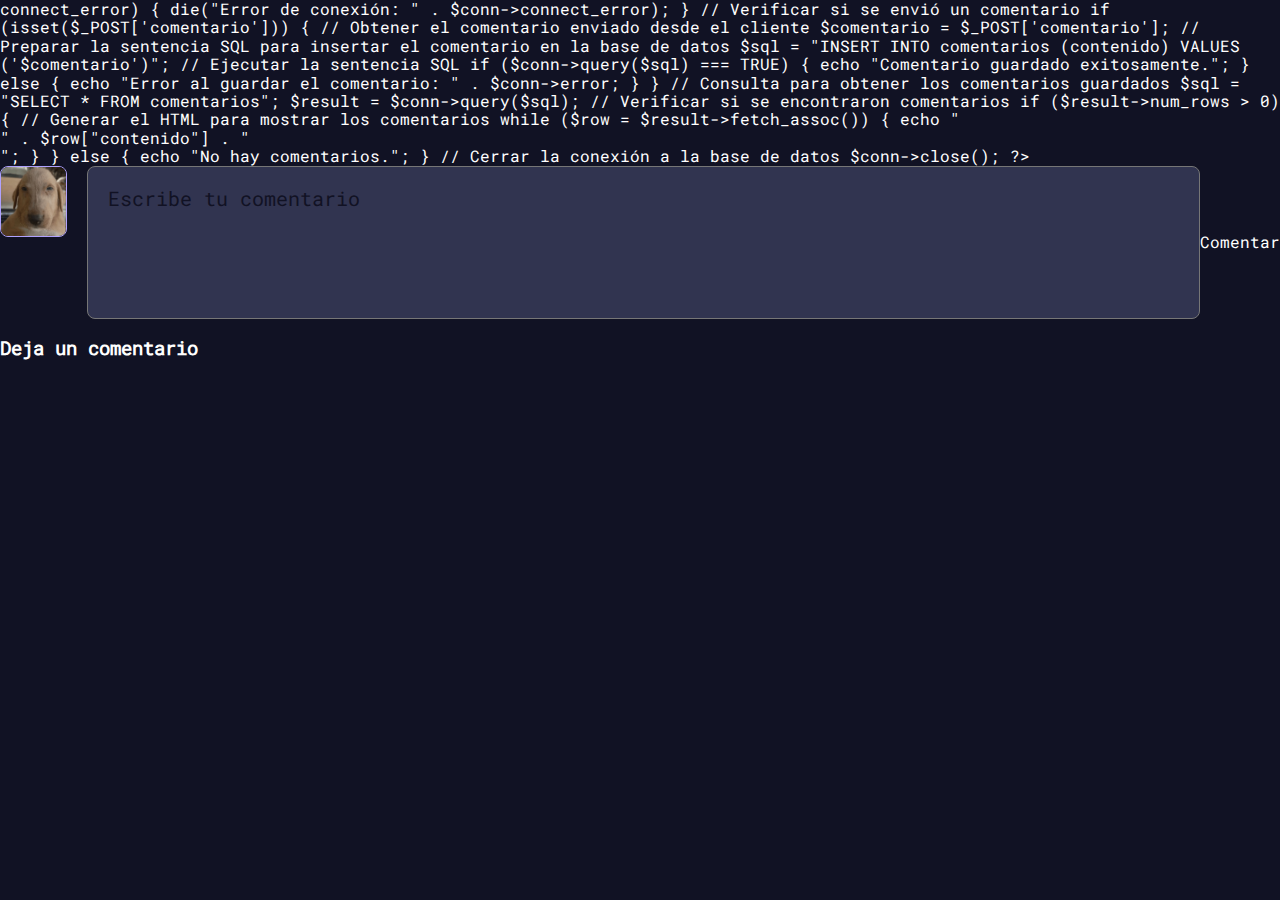
==== App/comentarios.html @ dea06520 "Yea" ====
<!DOCTYPE html>
<html>
<head>
    <title>Comentarios</title>
    <link rel="stylesheet" href="css/style.css">
</head>
<body>
    <div id="comentarios">
        <!-- Aquí se mostrarán los comentarios -->
    </div>
    <div class= "comentar" id="formulario-comentario">
        <img class="options__user hideElement" src="assets/icons/user-box.svg">
            
        <div class="profilepic">
            <img src="assets/images/perroperfil.png" alt="profilepic">
        </div>
        <textarea id="texto-comentario" cols="100" rows="10" placeholder="Escribe tu comentario" class="comentario__caja"></textarea>
        <button id="boton-publicar" onclick="publicarComentario()">Comentar</button>
    </div>
    <h3>Deja un comentario</h3>
    <script src="comentarios.js"></script>
</body>
</html>
---- App/css/style.css ----
.imagenes {
    width: 100%;
    height: 100%;
}

.flechasSlider {
    z-index: 500;
    width: 99.5% !important;
    opacity: 0.5;
}

.sliderContainer {
    position: relative;
}

.testbox {
    margin-left: 100px;
}

/* NUEVO */
.eliminar_post {
    height: 150px !important;
}

.eliminar_botones {
    display: flex;
    position: relative;
    top: -50px;
}

.eliminar_botones button {
    width: 200px !important;
}

.comentario_opt {
    display: flex;
    flex-direction: column;
    border-radius: 10px;
    padding: 0 10px;
    background: var(--gris-op);
    top: 50px;
    left: 50px;
}

.options__desplegable-llave {
    position: absolute;
    display: flex;
    flex-direction: column;
    border-radius: 10px;
    padding: 0 10px;
    background: var(--gris-op);
    top: 92px;
    left: 1149px;
    z-index: 1000;
}

.detalles_opt {
    position: absolute;
    right: 40px;
    cursor: pointer;
}

.options__desplegable a:not(:last-child),
.options__desplegable-llave a:not(:last-child) {
    border-bottom: 2px solid var(--morado-6);
}

.options__desplegable {
    position: absolute;
    display: flex;
    flex-direction: column;
    border-radius: 10px;
    padding: 0 10px;
    background: var(--gris-op);
    top: 92px;
    left: 15px;
    z-index: 1000;
}

.options__desplegable a,
.options__desplegable-llave a {
    cursor: pointer;
    padding: 10px 0;
    z-index: 1000;
}

.options__desplegable a:hover,
.options__desplegable-llave a:hover {
    color: var(--morado-8);
}

.drop {
    animation: drop 0.5s ease forwards;
}

.movLR {
    animation: opacidad 0.4s ease forwards;
}

@keyframes opacidad {
    0% {
        opacity: 0;
    }

    50% {
        transform: translateX(-20px);
    }

    100% {
        transform: translateX(0px);
    }
}

@keyframes drop {
    0% {
        opacity: 0;
    }

    70% {
        transform: translateY(-10px);
    }

    100% {
        transform: translateY(0px);
        opacity: 1;
    }
}

/* DILAN */
@font-face {
    font-family: RobotoMono-Bold;
    src: url(../assets/fonts/RobotoMono-Bold.ttf);
}

@font-face {
    font-family: RobotoMono-Light;
    src: url(../assets/fonts/RobotoMono-Light.ttf);
}

@font-face {
    font-family: RobotoMono-Medium;
    src: url(../assets/fonts/RobotoMono-Medium.ttf);
}

@font-face {
    font-family: RobotoMono-Regular;
    src: url(../assets/fonts/RobotoMono-Regular.ttf);
}

@font-face {
    font-family: RobotoMono-Thin;
    src: url(../assets/fonts/RobotoMono-Thin.ttf);
}

:root {
    --morado-1: #181B35;
    --morado-2: #242641;
    --morado-3: #8F7DFA;
    --morado-4: #313450;
    --morado-5: #7E75B0;
    --morado-6: #484C72;
    --morado-7: #111224;
    --morado-8: #afa1fe;
    --blanco-1: #FFFFFF;
    --morado-bg: #111224;
    --gris-op: #7377A0;

    --border-8: 8px;

    --lost-blue: rgba(0, 119, 255, 0.64);
    --ancient-purple: rgba(104, 78, 255, 0.64);
    --found-pink: rgba(219, 0, 255, 0.64);
    --gathered-aqua: rgba(0, 240, 255, 0.64);
}

a {
    text-decoration: none;
}

/* Clases de tarjeta */
.tarjeta {
    position: relative;
    width: 88%;
    height: 495px;
    background: var(--morado-1);
    border-radius: 8px;
    padding: 26px;
    padding-top: 36px;
}

.tarjeta__image {
    margin: 0 auto;
    width: 95%;
    height: 65%;
    background: var(--morado-2);
    border-radius: 8px;
    overflow: hidden;
}

.tarjeta__image img {
    width: 100%;
}

.tarjeta__detalles {
    margin: 0 auto;
    width: 95%;
    height: 30%;
}

.tarjeta__detalles span {
    display: flex;
    justify-content: space-between;
    align-items: center;
}

.tarjeta__nombre {
    color: var(--blanco-1);
    font-family: RobotoMono-Light;
    font-size: 32px;
    margin: 10px 0;
}

.tarjeta__fecha {
    color: var(--blanco-1);
    margin-top: 15px;
    font-family: RobotoMono-Light;
    font-size: 24px;
}

.boton {
    background: var(--morado-3);
    border-radius: var(--border-8);
}

.boton__tarjeta {
    height: 44px;
    color: var(--blanco-1);
    padding: 0 20px;
}

.boton__tarjeta a {
    font-family: RobotoMono-Light;
    font-size: 18px;
}

.etiquetaCAT {
    background: var(--morado-2);
    color: var(--blanco-1);
    padding: 5px 10px;
    border-radius: 8px;
    font-family: RobotoMono-Regular;
    font-size: 16px;
}

.etiquetaEST {
    display: flex;
    justify-content: center;
    align-items: center;
    text-align: center;
    height: 48px;
    width: 120px;
    border-radius: var(--border-8);
    margin-left: 8px;
}

.etiquetaEST span {
    color: var(--blanco-1);
    font-family: RobotoMono-Regular;
    font-size: 16px;
}

.etiquetaEST--lost {
    background: var(--lost-blue);
}

.etiquetaEST--ancient {
    background: var(--ancient-purple);
}

.etiquetaEST--found {
    background: var(--found-pink);
    /* display: none; */
}

.etiquetaEST--gathered {
    background: var(--gathered-aqua);
}

.tarjeta__etiquetas {
    position: absolute;
    display: flex;
    justify-content: flex-end;
    top: 20px;
    width: 83%;
    left: 9%;
    height: 48px;
}

/* Fin clases tarjeta */

/* Clases para el menu, la barra de busqueda y footer*/

body {
    display: flex;
    flex-direction: column;
    background: var(--morado-bg);
    min-height: 100vh;
}

.container {
    position: relative;
    width: 1450px;
    margin: 0 auto;
    display: grid;
    grid-template-columns: 145px 1fr;
    grid-template-rows: 180px 1fr;
}

.header {
    position: relative;
    display: flex;
    align-items: center;
    grid-column-start: 1;
    grid-column-end: 5;
    height: 100%;
}

.options__logeduser {
    display: flex;
    align-items: center;
    /* display: none; */
}

.boton__tarjeta--login {
    background: var(--morado-bg);
    border: 2px solid var(--morado-8);
}

.boton__tarjeta--login:hover {
    border: 2px solid var(--morado-3);
    font-family: RobotoMono-Regular;
}

.logo {
    margin-right: 61px;
}

.search__container {
    width: 70%;
}

.search__container>form>input {
    color: var(--blanco-1);
    font-size: 25px;
    width: 60%;
    height: 71px;
    padding: 12px;
    padding: 0 32px;
    background: var(--morado-2);
    border-width: 0px;
    border-radius: var(--border-8);
}

.search__container form {
    position: relative;
}

.search__form {
    position: relative;
    display: flex;
    align-items: center;
}

.button__search {
    position: absolute;
    left: 615px;
}

.header__options {
    position: absolute;
    right: 0;
}

.header__options i {
    cursor: pointer;
    margin-left: 40px;
}

.options__tuerca:hover {
    filter: invert(71%) sepia(62%) saturate(2371%) hue-rotate(203deg) brightness(101%) contrast(99%);
}

.options__upload:hover {
    filter: invert(71%) sepia(62%) saturate(2371%) hue-rotate(203deg) brightness(101%) contrast(99%);
}

.menu {
    grid-column-start: 1;
    grid-column-end: 2;
    display: flex;
    flex-direction: column;
    justify-content: space-between;
    height: 305px;
    margin-top: 84px;
}

.main {
    overflow: hidden;
    grid-column-start: 2;
    grid-column-end: 5;
}

.main__gallery {
    display: grid;
    grid-template-columns: repeat(3, 1fr);
    grid-gap: 19px 19px;
}

footer {
    position: relative;
    width: 100%;
    height: 192px;
    background: var(--morado-1);
}

.icon__home img {
    content: url(../assets/icons/home.svg);
}

.icon__home:hover img {
    content: url(../assets/icons/home-active.svg);
}

.icon__home-active {
    content: url(../assets/icons/home-active.svg);
}

.icon__lost img {
    content: url(../assets/icons/lost.svg);
}

.icon__lost:hover img {
    content: url(../assets/icons/lost-active.svg);
}

.icon__lost-active {
    content: url(../assets/icons/lost-active.svg);
}

.icon__found img {
    content: url(../assets/icons/found.svg);
}

.icon__found:hover img {
    content: url(../assets/icons/found-active.svg);
}

.icon__found-active {
    content: url(../assets/icons/found-active.svg);
}

.footer {
    display: flex;
    justify-content: center;
    align-items: center;
    margin-top: 80px;
}

.footer__contenido {
    display: flex;
    justify-content: space-between;
    width: 90%;
}

.footer__contenido span a {
    margin-left: 50px;
    line-height: 50px;
}

/*Hero*/

.hero {
    position: relative;
    min-height: 86vh;
}

.hero__titulo {
    margin-top: 0;
    width: 75%;
    font-family: RobotoMono-Bold;
    font-size: 90px;
}

.hero__imagen {
    position: absolute;
    right: 0;
    top: 25%;
}

.boton__hero {
    height: 85px;
    color: black;
    padding: 0 22px;
    font-family: RobotoMono-Medium;
    font-size: 20px;
}

/*Reciente Gallery*/

.RecienteGallery__titulo {
    font-family: RobotoMono-Regular;
    font-size: 36px;
    color: white;
}

.tarjetaSlider {
    position: relative;
    display: flex;
    flex-direction: row;
    justify-content: space-between;
    width: 135%;
    height: 558px;
    margin-bottom: 60px;
    transition: margin 2s;
    /* margin-left: -190px; */
    /*Se va usar para despalzar tarjetas*/
}

.slider-wh {
    width: 370px;
    margin-right: 19px;
}

/*lost objects*/

.gallery__top {
    grid-column-start: 1;
    grid-column-end: 4;
}

.gallery__titulo {
    font-family: RobotoMono-Regular;
    font-size: 32px;
}

.boton__filtro img {
    position: relative;
    margin-right: 10px;
    top: 3px;
}

.boton__filtro span {
    font-family: RobotoMono-Regular;
    font-size: 25px;
}

.modal {
    position: absolute;
    display: flex;
    align-items: center;
    z-index: 10000;
    width: 100%;
    top: 0;
    bottom: 0;
    background-color: rgba(0, 0, 0, 0.492);

}

.profilepic {
    width: 69px;
    height: 69px;
    border: 1px solid var(--morado-8);
    background: var(--morado-5);
    border-radius: 8px;
    overflow: hidden;
}

.profilepic img {
    width: 100%;
    height: 100%;
}

/* html, body {margin: 0; height: 100%; overflow: hidden}  */

.bloquear {
    margin: 0;
    height: 100vh;
    overflow: hidden;
}

/*Media queries*/
@media screen and (max-width: 1400px) {
    .container {
        width: 1200px;
    }

    .tarjeta {
        padding: 20px;
        padding-top: 34px;
    }

    .boton__tarjeta {
        padding: 0 10px;
    }

    .button__search {
        left: 514px;

    }

    .menu {
        margin-top: 50px;
    }

    .hero__titulo {
        font-size: 75px;
    }

    .hero__imagen {
        width: 480px;
    }

    .options__desplegable-llave {
        left: 900px;
    }
}

/* ELIAS */

.registration-form {
    position: relative;
    max-width: 1000px;
    margin: 0 auto;
    width: 500px;
    height: 590px;
    padding: 30px;
    background-color: #414268;
    border-radius: 8px;
}

.register-titulo {
    text-align: center;
    font-size: 32px;
    color: #fff;
    margin-top: 0;
    margin-bottom: 30px;
}

.form-group {
    margin-bottom: 15px;
}

.registration-form input[type="text"],
.registration-form input[type="email"],
.registration-form input[type="tel"],
.registration-form input[type="password"],
.registration-form select[type="major"] {
    display: block;
    width: 80%;
    padding: 5px;
    margin: 0 auto;
    border: none;
    background-color: #242541;
    border-radius: 8px;
    box-sizing: border-box;
    border: solid #5b5881;
    color: white;
    margin-top: 20px;
}

.password-group {
    position: relative;
}

.password-toggle {
    position: absolute;
    top: 50%;
    left: 300px;
    transform: translateY(-50%);
    width: 20px;
    height: 20px;
    background-image: url('../assets/icons/ojo.svg');
    background-repeat: no-repeat;
    background-size: contain;
    cursor: pointer;
}

.password-toggle.hide-password {
    background-image: url('../assets/icons/ojo.svg');
}

button.submit-button {
    display: block;
    margin: 0 auto;
    width: 36%;
    padding: 20px;
    border: none;
    border-radius: 8px;
    background-color: #917cfa;
    color: white;
    font-size: 16px;
    cursor: pointer;
}

button.submit-button:hover {
    background-color: #8B008B;
    color: #fff;
}

/*Fin css registro*/
.login-form {
    position: relative;
    max-width: 1000px;
    margin: 0 auto;
    width: 500px;
    height: 370px;
    padding: 30px;
    background-color: #414268;
    border-radius: 8px;
}

.login-titulo {
    text-align: center;
    font-size: 32px;
    color: #fff;
    margin-top: 10px;
    font-family: RobotoMono-Bold;
}

.form-group {
    margin-bottom: 15px;
}

.login-form input[type="email"],
.login-form input[type="password"],
.login-form input[type="text"],
.login-form select[type="major"] {
    display: block;
    width: 80%;
    padding: 5px;
    margin: 0 auto;
    border: none;
    background-color: #242541;
    border-radius: 8px;
    box-sizing: border-box;
    border: solid #5b5881;
    color: white;
    margin-top: 20px;
}

.password-group {
    position: relative;
}

.password-toggle {
    position: absolute;
    top: 50%;
    left: 415px;
    transform: translateY(-50%);
    width: 20px;
    height: 20px;
    background-image: url('../assets/icons/ojo.svg');
    background-repeat: no-repeat;
    background-size: contain;
    cursor: pointer;
}

.password-toggle.hide-password {
    background-image: url('https://img.icons8.com/ios/50/000000/invisible--v1.png');
}

button.login-button {
    display: block;
    margin: 0 auto;
    width: 65%;
    padding: 20px;
    border: none;
    border-radius: 8px;
    background-color: #917cfa;
    color: white;
    font-size: 16px;
    cursor: pointer;
    margin-top: 70px;
}

button.login-button:hover {
    background-color: #8B008B;
    color: #fff;
}

#h1 {
    float: right;
    margin-right: 60px;
}

.crear_cuenta {
    display: block;
    text-align: center;
    color: var(--morado-3);
    margin-bottom: 30px;
    margin: 20px auto;
}

.field-container {
    margin-top: 60px;
}

/*Fin css entrar*/
.rectangulo1 {
    position: relative;
    width: calc(70% - 80px);
    height: calc(777px - 80px);
    background: #181B35;
    border-radius: 8px;
    margin-right: 20px;
    padding: 40px;
}

.rectangulo2 {
    width: 100%;
    height: 100%;
    background: #242641;
    border-radius: 8px;
    overflow: hidden;
}

.titulo {
    display: block;
    top: 30px;
    color: white;
    width: 100px;
    left: 50px;
    font-size: 28px;
    font-weight: 700;
    line-height: 41px;
    margin-top: 0;
}

.rectangulo3 {
    display: block;
    width: calc(30% - 100px);
    min-height: calc(677px - 80px);
    padding: 40px;
    background: #181B35;
    border-radius: 8px;
}

.diaencontrado {
    display: block;

    width: 100%;
    height: 55px;
    left: 50px;
    top: 115px;
    color: rgba(255, 255, 255, 0.6);
    font-size: 16px;
    line-height: 21px;
}

.DetalleObjeto {
    position: relative;
    display: flex;
    width: 100%;
}

.DetalleObjeto p {
    margin: 0;
}

.desc {
    display: block;
    top: 177px;
    left: 50px;
    color: white;
    font-size: 16px;
    line-height: 21px;
}

.desc2 {
    display: block;
    height: 85px;
    top: 204px;
    left: 50px;
    text-align: justify;
    width: 100%;
    color: white;
    font-size: 12.5px;
    line-height: 17px;
}

.cat {
    display: block;

    top: 310px;
    left: 50px;
    color: white;
}

.cate {
    display: block;
    margin: 15px 0;
    top: 345px;
    color: white;
    width: 105px;
    height: 32px;
    text-align: center;
    line-height: 32px;
    left: 50px;
    background: #242641;
    border-radius: 8px;
    font-size: 12px;
}

.ub {
    display: block;

    top: 420px;
    width: 150px;
    left: 50px;
    color: white;
}

.edificio {
    display: block;
    margin: 15px 0;
    color: white;
    width: 105px;
    height: 32px;
    text-align: center;
    line-height: 32px;
    left: 50px;
    background: #242641;
    border-radius: 8px;
    font-size: 12px;
}

.encontro {
    display: block;
    color: white;
    font-size: 16px;
    margin-top: 15px;
}

.alumno {
    display: block;

    top: 540px;
    left: 50px;
    font-size: 19px;
    line-height: 25px;
    color: white;
}

.carrera {
    display: block;

    top: 570px;
    left: 50px;
    font-size: 16px;
    line-height: 21px;
    color: rgba(255, 255, 255, 0.74);
}

.tel {
    display: block;

    top: 595px;
    left: 50px;
    font-size: 16px;
    line-height: 21px;
    color: white;
    color: rgba(255, 255, 255, 0.74);
}

.pre {
    text-align: center;
    color: #8F7DFA;
    margin-bottom: 8px !important;
}

.rectangulo4 {
    display: flex;
    justify-content: center;
    align-items: center;
    position: relative;
    width: 100%;
    height: 77px;
    color: white;
    background: #8F7DFA;
    border-radius: 8px;
    font-size: 19px;
    line-height: 77px;
}

.rectangulo4:hover {
    background: var(--morado-8);
}

.imag {
    width: 100%;
    margin: 0 20px;
}

.circle {
    display: flex;
    align-items: center;
    left: 0%;
    top: 40%;
    height: 100px;
    width: 100px;
    background-color: #484C72;
    border-radius: 100%;
    cursor: pointer;
}

.flechasImagen {
    position: absolute;
    top: 44%;
    width: 91%;
    display: flex;
    justify-content: space-between;
}

.fright {
    margin-left: 32px;
}

.fleft {

    left: 5%;
    top: 18%;
    bottom: 9.11%;
}

.fright {

    left: 30%;
    top: 18%;
    bottom: 9.11%;
}

.rectangulo6 {
    display: block;
    position: absolute;
    width: 126px;
    height: 48px;
    left: 81.7%;
    top: 22px;
    background: rgba(0, 117, 255, 0.32);
    border-radius: 8px;
    text-align: center;
    line-height: 48px;
}

.seccionBtn {
    display: flex;
    flex-direction: column;
    justify-content: center;
    margin-top: 40px;
}

.seccionBtn span {
    margin: 0;
}

/* KEZA */

.crearpub__form {
    position: relative;
    width: 590.4px;
    height: 561.6px;
    background: #313450;
    border-radius: 8px;
    margin: 0 auto;
}

.titulo-ventana {
    position: absolute;
    width: 337.2px;
    height: 43.8px;
    left: 125.6px;
    top: 10px;
    font-style: normal;
    font-weight: 420;
    font-size: 28px;
    line-height: 43.8px;

    color: #FFFFFF;
}

input[type="file"] {
    display: block;
}

.tituloO:focus,
.descripcion:focus {
    outline: none;
}

.fileimage {
    box-sizing: border-box;

    position: absolute;
    width: 408.6px;
    height: 131.4px;
    left: 92.6px;
    top: 89px;

    background: #242641;
    border: 2px solid #7E75B0;
    border-radius: 8px;
    background-image: url(../assets/icons/images.svg);
    background-repeat: no-repeat;
    background-position: center center;
}

.fileimage:hover {
    cursor: pointer;
    filter: brightness(1.2) saturate(1.2);
    transition: all .5s;
}

.tituloO {
    box-sizing: border-box;

    position: absolute;
    width: 290.6px;
    height: 32.4px;
    left: 92.6px;
    top: 242.6px;

    background: #242641;
    color: #484C72;
    border: 2px solid #7E75B0;
    border-radius: 8px;
}

.fecha {
    box-sizing: border-box;

    position: absolute;
    width: 100px;
    height: 32.5px;
    left: 403.4px;
    top: 242.4px;

    font-size: 12px;
    color: #484C72;
    background: #242641;
    border: 2px solid #7E75B0;
    border-radius: 8px;
}

.perdido {
    box-sizing: border-box;

    position: absolute;
    width: 22.8px;
    height: 22.8px;
    left: 92.6px;
    top: 297.8px;

    background: #8F7DFA;
    border: 2px solid #7E75B0;
}

.labperdido {
    position: absolute;
    width: 85.8px;
    height: 27px;
    left: 125.6px;
    top: 295.4px;

    font-style: normal;
    font-weight: 240;
    font-size: 20.4px;
    line-height: 27px;

    color: #FFFFFF;
}

.encontrado {
    box-sizing: border-box;

    position: absolute;
    width: 22.8px;
    height: 22.8px;
    left: 314.2px;
    top: 297.8px;

    background: #8F7DFA;
    border: 2px solid #7E75B0;
}

.labencontrado {
    position: absolute;
    width: 123px;
    height: 24px;
    left: 347.2px;
    top: 295.4px;

    font-style: normal;
    font-weight: 240;
    font-size: 20.4px;
    line-height: 27px;

    color: #FFFFFF;
}

input[type="radio"] {
    cursor: pointer;
    border: 2px solid #242641;
}

input[type="radio"]:active {
    background-color: #242641;
}

.descripcion {
    box-sizing: border-box;
    resize: none;
    position: absolute;
    width: 408.6px;
    height: 73.2px;
    left: 92.6px;
    top: 348.8px;

    text-align: left;
    vertical-align: top;

    background: #242641;
    color: #484C72;
    border: 2px solid #7E75B0;
    border-radius: 8px;
}

.categoria {
    box-sizing: border-box;

    position: absolute;
    width: 189.6px;
    height: 32.4px;
    left: 92.6px;
    top: 432.2px;

    background: #242641;
    color: #484C72;
    border: 2px solid #7E75B0;
    border-radius: 8px;
}

.ubicacion {
    box-sizing: border-box;

    position: absolute;
    width: 189.6px;
    height: 32.4px;
    left: 311.6px;
    top: 432.2px;

    background: #242641;
    color: #484C72;
    border: 2px solid #7E75B0;
    border-radius: 8px;
}

.publicar {
    position: absolute;
    width: 240.6px;
    height: 46.2px;
    left: 173.6px;
    top: 485.6px;

    background: #8F7DFA;
    border-radius: 8px;
}

.cerrar {
    position: absolute;
    width: 0px;
    height: 0px;
    right: 70px;
    top: 5px;
}

.cerrar:hover {
    opacity: 0.8;
}

/* JESUS */

/*Incio del filtro*/

/*.Elec input:checked{
    background-color: cyan;
}*/

* {
    font-family: RobotoMono-Regular;
    color: white;
}


.cuerpo {
    display: grid;
    background: var(--morado-4);
    border-radius: var(--border-8);
    grid-template-areas:
        "Clasificación  Ubicación_1  Ubicación_2  Ubicación_3  Ubicación_4  Ubicación_5  Ubicación_6  Ubicación_7";
    min-height: 160px;
    margin-top: 19px;
    transition: 1s;
    /* display: none; */
}

/*.cuerpo_u{
    display: grid;
    background: #313450;
    border-radius: var(--border-8);
    grid-template-areas: 
    "Clasificación  Ubicación_1  Ubicación_2  Ubicación_3  Ubicación_4";
}*/

.Clasificación {
    grid-area: Clasificación;
    padding-left: 40px;

}

.Ubicación_1 {
    grid-area: Ubicación_1;
    padding-left: 20px;
}

.Ubicación_2 {
    grid-area: Ubicación_2;
    position: relative;
    padding-top: 5px;
}

.Ubicación_3 {
    grid-area: Ubicación_3;
    position: relative;
    padding-top: 5px;
}

.Ubicación_4 {
    grid-area: Ubicación_4;
    position: relative;
    padding-top: 5px;
}

.Ubicación_5 {
    grid-area: Ubicación_5;
    position: relative;
    padding-top: 5px;
}

.Ubicación_6 {
    grid-area: Ubicación_6;
    position: relative;
    padding-top: 5px;
}

.Ubicación_7 {
    grid-area: Ubicación_7;
    position: relative;
    padding-top: 5px;
}

input[type="checkbox"] {
    appearance: none;
    height: 15px;
    width: 15px;
    background-color: var(--morado-2);
    cursor: pointer;
}

/*input[type="checkbox"]::after{
    background-color: var(--morado-2);
}*/

input[type="checkbox"]:hover {
    background-color: var(--morado-3);
}

input[type="checkbox"]:checked {
    background-color: var(--morado-3);
}

/*Final del filtro*/

/*Es parte de los comentarios*/

.comentario__caja::placeholder {
    color: var(--morado-bg);
    font-family: RobotoMono-Regular;
    font-size: 20px;
}

.comentario__usuario {
    font-family: RobotoMono-Bold;
    src: url(../assets/fonts/RobotoMono-Bold.ttf);
    padding-left: 20px;
    font-size: 20px;
}

.comentario__text {
    font-family: RobotoMono-Light;
    src: url(../assets/fonts/RobotoMono-Light.ttf);
    font-size: 15px;
    padding-left: 20px;
}


.comentar {
    display: flex;
    align-self: center;
    width: 100%;
}

.user_1 {
    display: flex;
    padding-top: 45px;
}

.SeccionComentarios {
    margin-top: 130px;
    width: 100%;
}

.comentario__caja {
    resize: none;
    padding: 20px;
    height: 80px;
    height: 111px;
    width: 89.5%;
    border-radius: var(--border-8);
    background: var(--morado-4);
    color: var(--blanco-);
    margin-left: 20px;
}

.fotocargada {
    background-color: var(--morado-8);
}

/*HideElement*/

.hideElement {
    display: none;

}

/* NORMALIZE */

/*! normalize.css v8.0.1 | MIT License | github.com/necolas/normalize.css */

/* Document
   ========================================================================== */

/**
 * 1. Correct the line height in all browsers.
 * 2. Prevent adjustments of font size after orientation changes in iOS.
 */

html {
    line-height: 1.15;
    /* 1 */
    -webkit-text-size-adjust: 100%;
    /* 2 */
}

/* Sections
     ========================================================================== */

/**
   * Remove the margin in all browsers.
   */

body {
    margin: 0;
}

button,
input[type="submit"],
input[type="reset"] {
    background: none;
    color: inherit;
    border: none;
    padding: 0;
    font: inherit;
    cursor: pointer;
    outline: inherit;
}

/**
   * Render the `main` element consistently in IE.
   */

main {
    display: block;
}

/**
   * Correct the font size and margin on `h1` elements within `section` and
   * `article` contexts in Chrome, Firefox, and Safari.
   */

h1 {
    font-size: 2em;
    margin: 0.67em 0;
}

/* Grouping content
     ========================================================================== */

/**
   * 1. Add the correct box sizing in Firefox.
   * 2. Show the overflow in Edge and IE.
   */

hr {
    box-sizing: content-box;
    /* 1 */
    height: 0;
    /* 1 */
    overflow: visible;
    /* 2 */
}

/**
   * 1. Correct the inheritance and scaling of font size in all browsers.
   * 2. Correct the odd `em` font sizing in all browsers.
   */

pre {
    font-family: monospace, monospace;
    /* 1 */
    font-size: 1em;
    /* 2 */
}

/* Text-level semantics
     ========================================================================== */

/**
   * Remove the gray background on active links in IE 10.
   */

a {
    background-color: transparent;
}

/**
   * 1. Remove the bottom border in Chrome 57-
   * 2. Add the correct text decoration in Chrome, Edge, IE, Opera, and Safari.
   */

abbr[title] {
    border-bottom: none;
    /* 1 */
    text-decoration: underline;
    /* 2 */
    text-decoration: underline dotted;
    /* 2 */
}

/**
   * Add the correct font weight in Chrome, Edge, and Safari.
   */

b,
strong {
    font-weight: bolder;
}

/**
   * 1. Correct the inheritance and scaling of font size in all browsers.
   * 2. Correct the odd `em` font sizing in all browsers.
   */

code,
kbd,
samp {
    font-family: monospace, monospace;
    /* 1 */
    font-size: 1em;
    /* 2 */
}

/**
   * Add the correct font size in all browsers.
   */

small {
    font-size: 80%;
}

/**
   * Prevent `sub` and `sup` elements from affecting the line height in
   * all browsers.
   */

sub,
sup {
    font-size: 75%;
    line-height: 0;
    position: relative;
    vertical-align: baseline;
}

sub {
    bottom: -0.25em;
}

sup {
    top: -0.5em;
}

/* Embedded content
     ========================================================================== */

/**
   * Remove the border on images inside links in IE 10.
   */

img {
    border-style: none;
}

/* Forms
     ========================================================================== */

/**
   * 1. Change the font styles in all browsers.
   * 2. Remove the margin in Firefox and Safari.
   */

button,
input,
optgroup,
select,
textarea {
    font-family: inherit;
    /* 1 */
    font-size: 100%;
    /* 1 */
    line-height: 1.15;
    /* 1 */
    margin: 0;
    /* 2 */
}

/**
   * Show the overflow in IE.
   * 1. Show the overflow in Edge.
   */

button,
input {
    /* 1 */
    overflow: visible;
}

/**
   * Remove the inheritance of text transform in Edge, Firefox, and IE.
   * 1. Remove the inheritance of text transform in Firefox.
   */

button,
select {
    /* 1 */
    text-transform: none;
}

/**
   * Correct the inability to style clickable types in iOS and Safari.
   */

button,
[type="button"],
[type="reset"],
[type="submit"] {
    -webkit-appearance: button;
}

/**
   * Remove the inner border and padding in Firefox.
   */

button::-moz-focus-inner,
[type="button"]::-moz-focus-inner,
[type="reset"]::-moz-focus-inner,
[type="submit"]::-moz-focus-inner {
    border-style: none;
    padding: 0;
}

/**
   * Restore the focus styles unset by the previous rule.
   */

button:-moz-focusring,
[type="button"]:-moz-focusring,
[type="reset"]:-moz-focusring,
[type="submit"]:-moz-focusring {
    outline: 1px dotted ButtonText;
}

/**
   * Correct the padding in Firefox.
   */

fieldset {
    padding: 0.35em 0.75em 0.625em;
}

/**
   * 1. Correct the text wrapping in Edge and IE.
   * 2. Correct the color inheritance from `fieldset` elements in IE.
   * 3. Remove the padding so developers are not caught out when they zero out
   *    `fieldset` elements in all browsers.
   */

legend {
    box-sizing: border-box;
    /* 1 */
    color: inherit;
    /* 2 */
    display: table;
    /* 1 */
    max-width: 100%;
    /* 1 */
    padding: 0;
    /* 3 */
    white-space: normal;
    /* 1 */
}

/**
   * Add the correct vertical alignment in Chrome, Firefox, and Opera.
   */

progress {
    vertical-align: baseline;
}

/**
   * Remove the default vertical scrollbar in IE 10+.
   */

textarea {
    overflow: auto;
}

/**
   * 1. Add the correct box sizing in IE 10.
   * 2. Remove the padding in IE 10.
   */

[type="checkbox"],
[type="radio"] {
    box-sizing: border-box;
    /* 1 */
    padding: 0;
    /* 2 */
}

/**
   * Correct the cursor style of increment and decrement buttons in Chrome.
   */

[type="number"]::-webkit-inner-spin-button,
[type="number"]::-webkit-outer-spin-button {
    height: auto;
}

/**
   * 1. Correct the odd appearance in Chrome and Safari.
   * 2. Correct the outline style in Safari.
   */

[type="search"] {
    -webkit-appearance: textfield;
    /* 1 */
    outline-offset: -2px;
    /* 2 */
}

/**
   * Remove the inner padding in Chrome and Safari on macOS.
   */

[type="search"]::-webkit-search-decoration {
    -webkit-appearance: none;
}

/**
   * 1. Correct the inability to style clickable types in iOS and Safari.
   * 2. Change font properties to `inherit` in Safari.
   */

::-webkit-file-upload-button {
    -webkit-appearance: button;
    /* 1 */
    font: inherit;
    /* 2 */
}

/* Interactive
     ========================================================================== */

/*
   * Add the correct display in Edge, IE 10+, and Firefox.
   */

details {
    display: block;
}

/*
   * Add the correct display in all browsers.
   */

summary {
    display: list-item;
}

/* Misc
     ========================================================================== */

/**
   * Add the correct display in IE 10+.
   */

template {
    display: none;
}

/**
   * Add the correct display in IE 10.
   */

[hidden] {
    display: none;
}
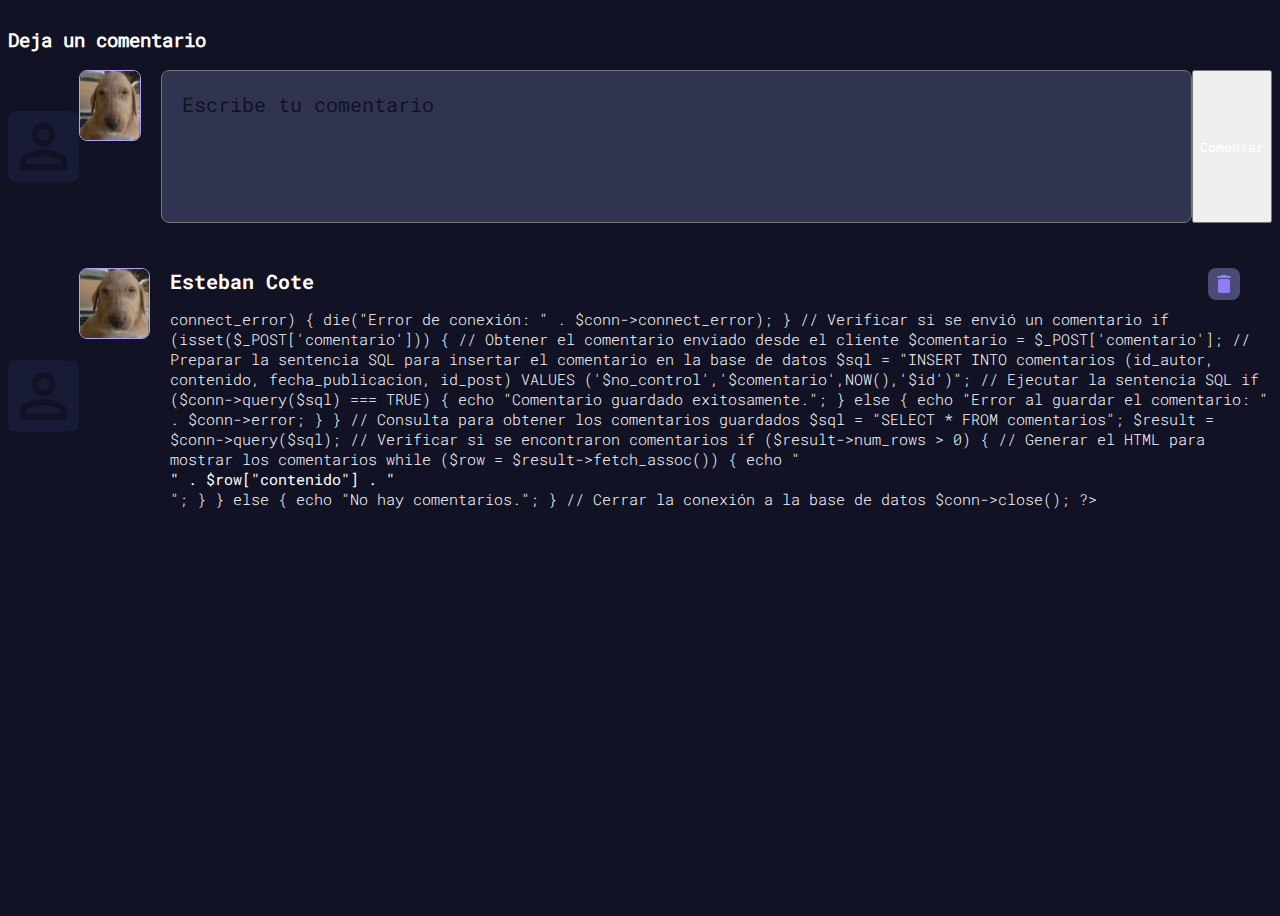
==== commit 0dd55af4: "chueco" ====
--- a/App/comentarios.html
+++ b/App/comentarios.html
@@ -5,9 +5,7 @@
     <link rel="stylesheet" href="css/style.css">
 </head>
 <body>
-    <div id="comentarios">
-        <!-- Aquí se mostrarán los comentarios -->
-    </div>
+    <h3>Deja un comentario</h3>
     <div class= "comentar" id="formulario-comentario">
         <img class="options__user hideElement" src="assets/icons/user-box.svg">
             
@@ -17,7 +15,21 @@
         <textarea id="texto-comentario" cols="100" rows="10" placeholder="Escribe tu comentario" class="comentario__caja"></textarea>
         <button id="boton-publicar" onclick="publicarComentario()">Comentar</button>
     </div>
-    <h3>Deja un comentario</h3>
+    
+    <div class="user_1">
+        <img class="options__user hideElement" src="assets/icons/user-box.svg">
+        <span>
+            <div class="profilepic">
+                <img src="assets/images/perroperfil.png" alt="profilepic">
+            </div>
+        </span>
+        <div>
+            <label class="comentario__usuario" for="usuario_1">Esteban Cote<i class="borrar_comentario_btn"><img class="detalles_opt" src="assets/icons/bote-basura.svg"></i></label><br>
+
+            <p class="comentario__text" id="comentarios">
+            </p>
+        </div>
+    </div>
     <script src="comentarios.js"></script>
 </body>
 </html>--- a/App/css/style.css
+++ b/App/css/style.css
@@ -1441,6 +1441,13 @@
     margin-left: 20px;
 }
 
+.btn_comentario{
+    display:flex;
+    padding-left: 94%;
+}
+
+.enviar{
+    color: violet;
 .fotocargada {
     background-color: var(--morado-8);
 }
